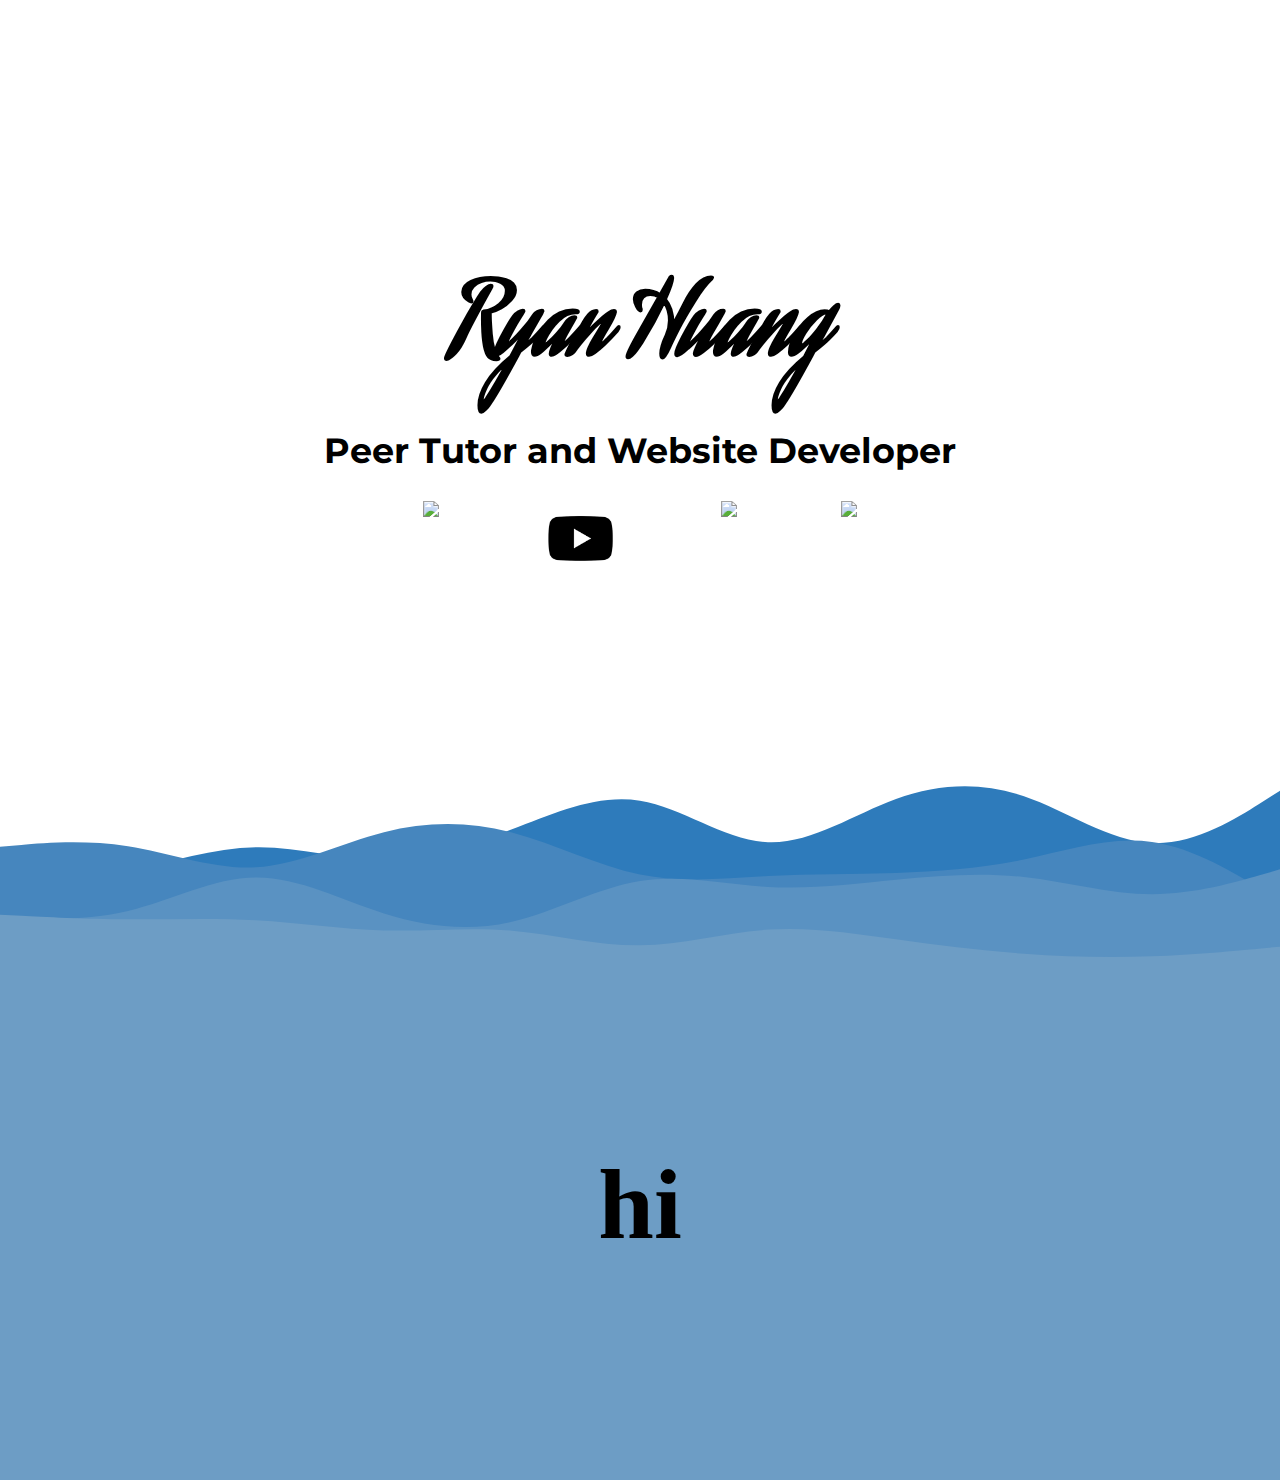
==== index.html @ 838d7fdb "commit 2" ====
<!DOCTYPE html>
<html lang="en">
<head>
    <meta charset="UTF-8">
    <meta name="viewport" content="width=device-width, initial-scale=1.0">
    <link href="styles.css" rel="stylesheet">
    <title>Document</title>
    <link rel="preconnect" href="https://fonts.googleapis.com">
    <link rel="preconnect" href="https://fonts.gstatic.com" crossorigin>
    <link href="https://fonts.googleapis.com/css2?family=Aguafina+Script&family=Roboto:wght@300&display=swap" rel="stylesheet">
    <link href="https://fonts.googleapis.com/css2?family=Montserrat:wght@300&family=Roboto:wght@300&display=swap" rel="stylesheet">
</head>
<body>
    <section>
        <h1 id="name">Ryan Huang</h1>
        <h2 id="label">Peer Tutor and Website Developer</h2>
        <div class="media">
            <a target="_blank" href="https://www.instagram.com/ryannhuangg_/"><img class="button" src="https://media.discordapp.net/attachments/776874764602048522/1185736193422409728/Instagram_glyph_svg-512.png?ex=6590b1e2&is=657e3ce2&hm=d71e3ff28508bf62849898ea56be7d892da6ea870ef7b38ead5e1d75782bb182&=&format=webp&quality=lossless"></a>
            <a target="_blank" href="https://www.youtube.com/channel/UCVhSRdS5NpXeEh83ozdf6ZA"><img class="button" src="yt.png"></a>
            <a target="_blank" href="https://open.spotify.com/user/vk6q7llygy87z0eawrfioo9zu"><img class="button" src="https://media.discordapp.net/attachments/776874764602048522/1185742434668384276/Spotify20Logo20PNG20Black20Icon.png?ex=6590b7b2&is=657e42b2&hm=1406b0b7762e9655de24559f9e29618de348c6f2eaf18b0395b481de6d96c494&=&format=webp&quality=lossless"></a>
            <a target="_blank" href="https://steamcommunity.com/id/InXiLsabeR/"><img class="button" src="https://media.discordapp.net/attachments/776874764602048522/1185742863686963200/steam-1-logo-png-transparent.png?ex=6590b818&is=657e4318&hm=4b657a55d42df116450b9214dd067bdb00208a421238b4bd2902bcd014b0cef4&=&format=webp&quality=lossless&width=668&height=676"></a>
        </div>
    </section>

    <div class="spacer layer1"></div>

    <section class="lightblue">
        <h1> hi</h1>
    </section>
</body>
</html>
---- styles.css ----
@keyframes slideInLeft {
    from {
        transform: translateX(-300px);
    }

    to {
        transform:translateX(0px);
    }
}

@keyframes slideInTop {
    from{
        transform: translateY(-300px);
    }

    to {
        transform: translateY(0);
    }
}

@keyframes slideInBottom {
    from {
        transform: translateY(50px);
    }
    to {
        transform: translateY(0);
    }
}

@keyframes slideInBottom--small {
    from {
        transform: translateY(25px);
    }
    to {
        transform: translateY(0);
    }
}

@keyframes fadein {
    0%{
        opacity: 0;
    }
    100%{
        opacity: 1;
    }
}

.lightblue {
    background-color: #6d9dc5;
}

body {
    margin: 0;
}

section {
    position: relative;
    display: flex;
    flex-direction: column;
    align-items: column;
    min-height: 400px;
    padding-top: 100px;
  }

h1, h2{
    text-align: center;
}

h1 {
    font-size: 100px;
}

h2 {
    font-size: 35px;
    font-family: 'Montserrat', sans-serif;

}

#name {
    font-family: "Aguafina Script", script;
    padding-top: 7%;
    animation-name: fadein, slideInBottom;
    animation-duration: 0.4s, 0.5s;
    animation-timing-function: ease;
    animation-delay: 0.2s;
    animation-fill-mode: both;
}

#label {
    margin-top: -50px;
    animation-name: fadein, slideInBottom--small;
    animation-duration: 0.4s, 0.5s;
    animation-timing-function: ease;
    animation-delay: .8s;
    animation-fill-mode: both;
}

.button {
    animation-name: fadein, slideInBottom--small;
    animation-duration: 0.4s, 0.5s;
    animation-timing-function: ease;
    animation-delay: 1.6s;
    animation-fill-mode: backwards;
    color: black;
    transition-duration: 0.3s;
    transition-timing-function: ease;
    font-family: "Monserrat", sans-serif;
    width: 75px;
}

.button:hover {
    transform: translateY(-5px);
}

.media {
    width: 50%;
    margin-left: auto;
    margin-right: auto;
    display: flex;
    justify-content: space-evenly;
}

.spacer {
    aspect-ratio: 960/300;
    width: 100%;
    background-repeat: no-repeat;
    background-position: center;
    background-size: cover;
}

.layer1 {
    background-image: url("layered-waves-haikei.svg");
}
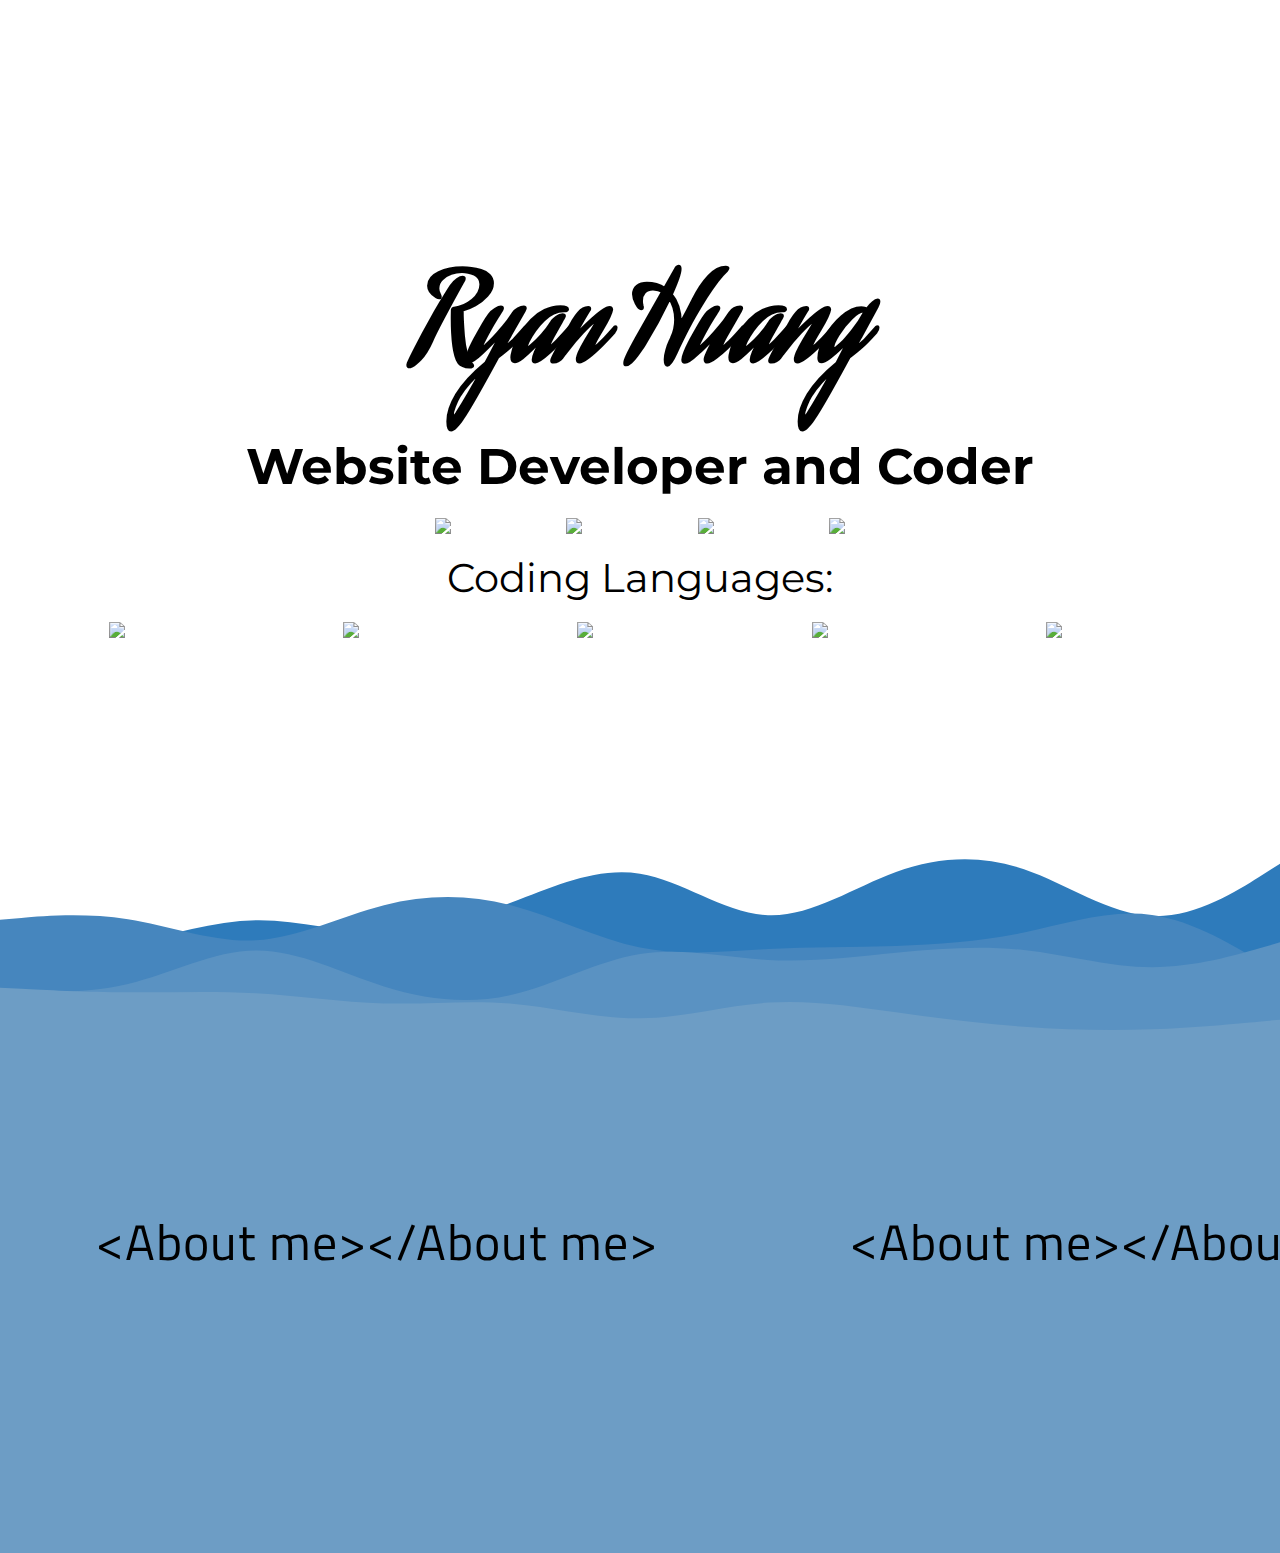
==== commit 3e7768c5: "commit 3" ====
--- a/index.html
+++ b/index.html
@@ -3,29 +3,44 @@
 <head>
     <meta charset="UTF-8">
     <meta name="viewport" content="width=device-width, initial-scale=1.0">
-    <link href="styles.css" rel="stylesheet">
-    <title>Document</title>
+    <title>Ryan Huang</title>
     <link rel="preconnect" href="https://fonts.googleapis.com">
     <link rel="preconnect" href="https://fonts.gstatic.com" crossorigin>
     <link href="https://fonts.googleapis.com/css2?family=Aguafina+Script&family=Roboto:wght@300&display=swap" rel="stylesheet">
     <link href="https://fonts.googleapis.com/css2?family=Montserrat:wght@300&family=Roboto:wght@300&display=swap" rel="stylesheet">
+    <link href="https://fonts.googleapis.com/css2?family=Titillium+Web:wght@300&display=swap" rel="stylesheet">
+    <link href="styles.css" rel="stylesheet">
+    <script defer src="app.js"></script> 
 </head>
 <body>
     <section>
         <h1 id="name">Ryan Huang</h1>
-        <h2 id="label">Peer Tutor and Website Developer</h2>
+        <h2 id="label">Website Developer and Coder</h2>
         <div class="media">
             <a target="_blank" href="https://www.instagram.com/ryannhuangg_/"><img class="button" src="https://media.discordapp.net/attachments/776874764602048522/1185736193422409728/Instagram_glyph_svg-512.png?ex=6590b1e2&is=657e3ce2&hm=d71e3ff28508bf62849898ea56be7d892da6ea870ef7b38ead5e1d75782bb182&=&format=webp&quality=lossless"></a>
-            <a target="_blank" href="https://www.youtube.com/channel/UCVhSRdS5NpXeEh83ozdf6ZA"><img class="button" src="yt.png"></a>
+            <a target="_blank" href="https://www.youtube.com/channel/UCVhSRdS5NpXeEh83ozdf6ZA"><img class="button" src="https://media.discordapp.net/attachments/776874764602048522/1185824617584152576/image.png?ex=6591043c&is=657e8f3c&hm=51520b7f11c371b6b037fef299ba7d134e98f64648493a62900528c836f35517&=&format=webp&quality=lossless"></a>
             <a target="_blank" href="https://open.spotify.com/user/vk6q7llygy87z0eawrfioo9zu"><img class="button" src="https://media.discordapp.net/attachments/776874764602048522/1185742434668384276/Spotify20Logo20PNG20Black20Icon.png?ex=6590b7b2&is=657e42b2&hm=1406b0b7762e9655de24559f9e29618de348c6f2eaf18b0395b481de6d96c494&=&format=webp&quality=lossless"></a>
             <a target="_blank" href="https://steamcommunity.com/id/InXiLsabeR/"><img class="button" src="https://media.discordapp.net/attachments/776874764602048522/1185742863686963200/steam-1-logo-png-transparent.png?ex=6590b818&is=657e4318&hm=4b657a55d42df116450b9214dd067bdb00208a421238b4bd2902bcd014b0cef4&=&format=webp&quality=lossless&width=668&height=676"></a>
+        </div>
+        <p id="codinglang">Coding Languages:</p>
+        <div class="langimage">
+            <img class="imagelang" src="https://media.discordapp.net/attachments/776874764602048522/1185824056432406578/5968282.png?ex=659103b6&is=657e8eb6&hm=b21159a945a66c37a434318c06f423518e6bf1c4c622b413be7c091a646b88fc&=&format=webp&quality=lossless">
+            <img class="imagelang" src="https://media.discordapp.net/attachments/776874764602048522/1185824179602337882/logo-javascript.png?ex=659103d3&is=657e8ed3&hm=1d06bb1efc49b60496124838018375c8b8c53b689aa7b55657a01f4172d34758&=&format=webp&quality=lossless&width=676&height=676">
+            <img class="imagelang python" src="https://media.discordapp.net/attachments/776874764602048522/1185824289908334733/1869px-Python-logo-notext.png?ex=659103ee&is=657e8eee&hm=7fdec529405cbb47f8b2cca21f90d1c1e4e9b7b6e602558c07b5c417e04f2fd1&=&format=webp&quality=lossless&width=617&height=676">
+            <img class="imagelang html" src="https://media.discordapp.net/attachments/776874764602048522/1185824405704687676/free-html-58-225994.png?ex=65910409&is=657e8f09&hm=19f5c80791ad40bf23fff8492503c06cc2eba90072c25918f9ccaf2fac843f81&=&format=webp&quality=lossless">
+            <img class="imagelang" src="https://media.discordapp.net/attachments/776874764602048522/1185824522906116207/5968242.png?ex=65910425&is=657e8f25&hm=40de4acce8f7517efe55d695421e34301601a7acf36f0d6bebba11beb4d091d3&=&format=webp&quality=lossless">
         </div>
     </section>
 
     <div class="spacer layer1"></div>
 
     <section class="lightblue">
-        <h1> hi</h1>
+        <div class="wrapper">
+           <p>&lt;About me&gt;&lt;/About me&gt;</p>
+           <p>&lt;About me&gt;&lt;/About me&gt;</p>
+           <p>&lt;About me&gt;&lt;/About me&gt;</p>
+           <p>&lt;About me&gt;&lt;/About me&gt;</p>
+        </div>
     </section>
 </body>
 </html>--- a/styles.css
+++ b/styles.css
@@ -1,6 +1,16 @@
 @keyframes slideInLeft {
     from {
-        transform: translateX(-300px);
+        transform: translateX(-100px);
+    }
+
+    to {
+        transform:translateX(0px);
+    }
+}
+
+@keyframes slideInRight {
+    from {
+        transform: translateX(100px);
     }
 
     to {
@@ -10,7 +20,7 @@
 
 @keyframes slideInTop {
     from{
-        transform: translateY(-300px);
+        transform: translateY(-100px);
     }
 
     to {
@@ -20,16 +30,7 @@
 
 @keyframes slideInBottom {
     from {
-        transform: translateY(50px);
-    }
-    to {
-        transform: translateY(0);
-    }
-}
-
-@keyframes slideInBottom--small {
-    from {
-        transform: translateY(25px);
+        transform: translateY(100px);
     }
     to {
         transform: translateY(0);
@@ -42,6 +43,16 @@
     }
     100%{
         opacity: 1;
+    }
+}
+
+@keyframes move-left {
+    0% {
+        transform:translateX(0);
+    }
+
+    100% {
+        transform:translateX(-100%);
     }
 }
 
@@ -66,40 +77,33 @@
     text-align: center;
 }
 
-h1 {
-    font-size: 100px;
-}
-
-h2 {
-    font-size: 35px;
-    font-family: 'Montserrat', sans-serif;
-
-}
-
 #name {
     font-family: "Aguafina Script", script;
-    padding-top: 7%;
-    animation-name: fadein, slideInBottom;
-    animation-duration: 0.4s, 0.5s;
+    font-size: 120px;
+    padding-top: 5%;
+    animation-name: fadein, slideInTop;
+    animation-duration: 0.3s, 0.4s;
     animation-timing-function: ease;
-    animation-delay: 0.2s;
+    animation-delay: 0.3s;
     animation-fill-mode: both;
 }
 
 #label {
-    margin-top: -50px;
-    animation-name: fadein, slideInBottom--small;
+    font-size: 50px;
+    font-family: 'Montserrat', sans-serif;
+    margin-top: -75px;
+    animation-name: fadein, slideInTop;
     animation-duration: 0.4s, 0.5s;
     animation-timing-function: ease;
-    animation-delay: .8s;
+    animation-delay: 1s;
     animation-fill-mode: both;
 }
 
 .button {
-    animation-name: fadein, slideInBottom--small;
+    animation-name: fadein, slideInBottom;
     animation-duration: 0.4s, 0.5s;
     animation-timing-function: ease;
-    animation-delay: 1.6s;
+    animation-delay: 1s;
     animation-fill-mode: backwards;
     color: black;
     transition-duration: 0.3s;
@@ -118,6 +122,8 @@
     margin-right: auto;
     display: flex;
     justify-content: space-evenly;
+    margin-top: -20px;
+    margin-bottom: 15px;
 }
 
 .spacer {
@@ -130,4 +136,48 @@
 
 .layer1 {
     background-image: url("layered-waves-haikei.svg");
-}+}
+
+.wrapper {
+    display: flex;
+    justify-content: flex-start;
+    overflow: hidden;
+}
+
+.wrapper p {
+    font-family: 'Titillium Web', sans-serif;
+    font-size: 50px;
+    white-space: nowrap;
+    padding: 0 6rem;
+    letter-spacing: 1px;
+    animation: move-left 3000ms linear infinite;
+}
+
+.langimage { 
+    margin-top: 10px;
+    display: flex;
+    justify-content: space-evenly;
+    margin-top: 20px;
+    margin-bottom: 15px;
+    animation-name: fadein, slideInBottom;
+    animation-duration: 0.4s, 0.5s;
+    animation-timing-function: ease;
+    animation-delay: 2s;
+    animation-fill-mode: both;
+}
+
+.imagelang {
+    width: 125px;
+}
+
+#codinglang {
+    text-align: center;
+    font-size: 40px;
+    margin: 0;
+    font-family: 'Montserrat', sans-serif;
+    animation-name: fadein, slideInTop;
+    animation-duration: 0.4s, 0.5s;
+    animation-timing-function: ease;
+    animation-delay: 2s;
+    animation-fill-mode: both;
+}
